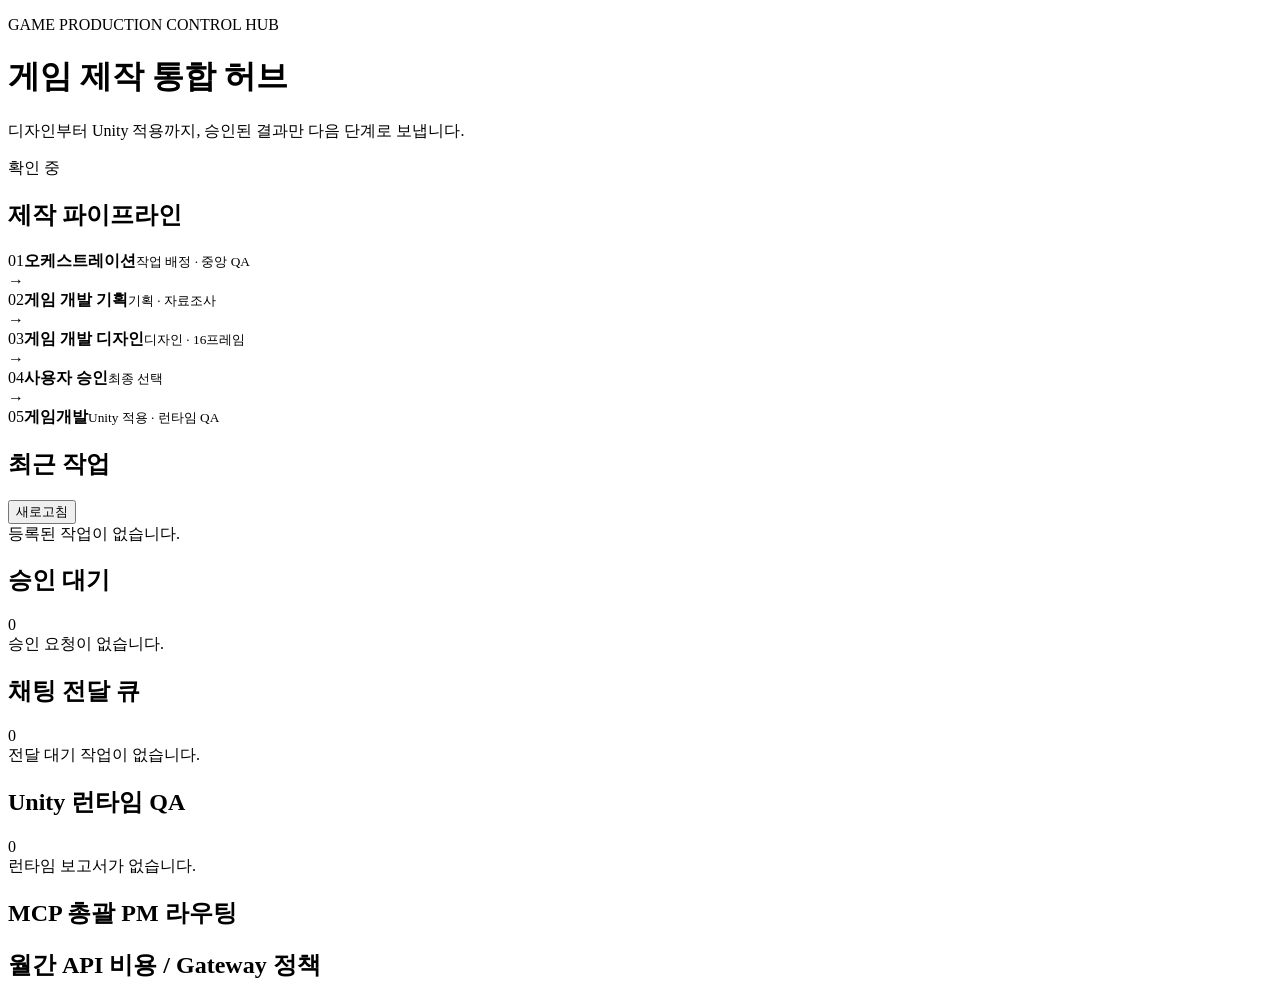
==== app/static/index.html @ a56f48a1 "document PM routing architecture" ====
<!doctype html>
<html lang="ko">
<head>
  <meta charset="utf-8">
  <meta name="viewport" content="width=device-width, initial-scale=1">
  <title>게임 제작 통합 허브</title>
  <link rel="stylesheet" href="/static/styles.css">
</head>
<body>
  <main>
    <header>
      <div>
        <p class="eyebrow">GAME PRODUCTION CONTROL HUB</p>
        <h1>게임 제작 통합 허브</h1>
        <p class="subtitle">디자인부터 Unity 적용까지, 승인된 결과만 다음 단계로 보냅니다.</p>
      </div>
      <span id="health" class="health">확인 중</span>
    </header>

    <section id="summary" class="summary"></section>

    <section class="pipeline panel">
      <h2>제작 파이프라인</h2>
      <div class="pipeline-row">
        <article><span>01</span><strong>오케스트레이션</strong><small>작업 배정 · 중앙 QA</small></article>
        <b>→</b>
        <article><span>02</span><strong>게임 개발 기획</strong><small>기획 · 자료조사</small></article>
        <b>→</b>
        <article><span>03</span><strong>게임 개발 디자인</strong><small>디자인 · 16프레임</small></article>
        <b>→</b>
        <article><span>04</span><strong>사용자 승인</strong><small>최종 선택</small></article>
        <b>→</b>
        <article><span>05</span><strong>게임개발</strong><small>Unity 적용 · 런타임 QA</small></article>
      </div>
      <div id="pipeline-status" class="pipeline-status"></div>
    </section>

    <div class="grid">
      <section class="panel">
        <div class="section-title"><h2>최근 작업</h2><button onclick="loadDashboard()">새로고침</button></div>
        <div id="tasks" class="list empty">등록된 작업이 없습니다.</div>
      </section>
      <section class="panel">
        <div class="section-title"><h2>승인 대기</h2><span id="approval-count" class="badge">0</span></div>
        <div id="approvals" class="list empty">승인 요청이 없습니다.</div>
      </section>
    </div>

    <div class="grid queue-grid">
      <section class="panel dispatch-panel">
        <div class="section-title"><h2>채팅 전달 큐</h2><span id="dispatch-count" class="badge">0</span></div>
        <div id="dispatches" class="list empty">전달 대기 작업이 없습니다.</div>
      </section>
      <section class="panel runtime-panel">
        <div class="section-title"><h2>Unity 런타임 QA</h2><span id="runtime-count" class="badge">0</span></div>
        <div id="runtime-reports" class="list empty">런타임 보고서가 없습니다.</div>
      </section>
    </div>

    <section class="panel pm-panel">
      <h2>MCP 총괄 PM 라우팅</h2>
      <div id="pm-routing" class="pm-routing"></div>
    </section>

    <section class="panel">
      <h2>월간 API 비용 / Gateway 정책</h2>
      <div id="costs" class="costs"></div>
      <div id="gateway" class="gateway-status"></div>
    </section>
  </main>
  <script src="/static/app.js"></script>
</body>
</html>
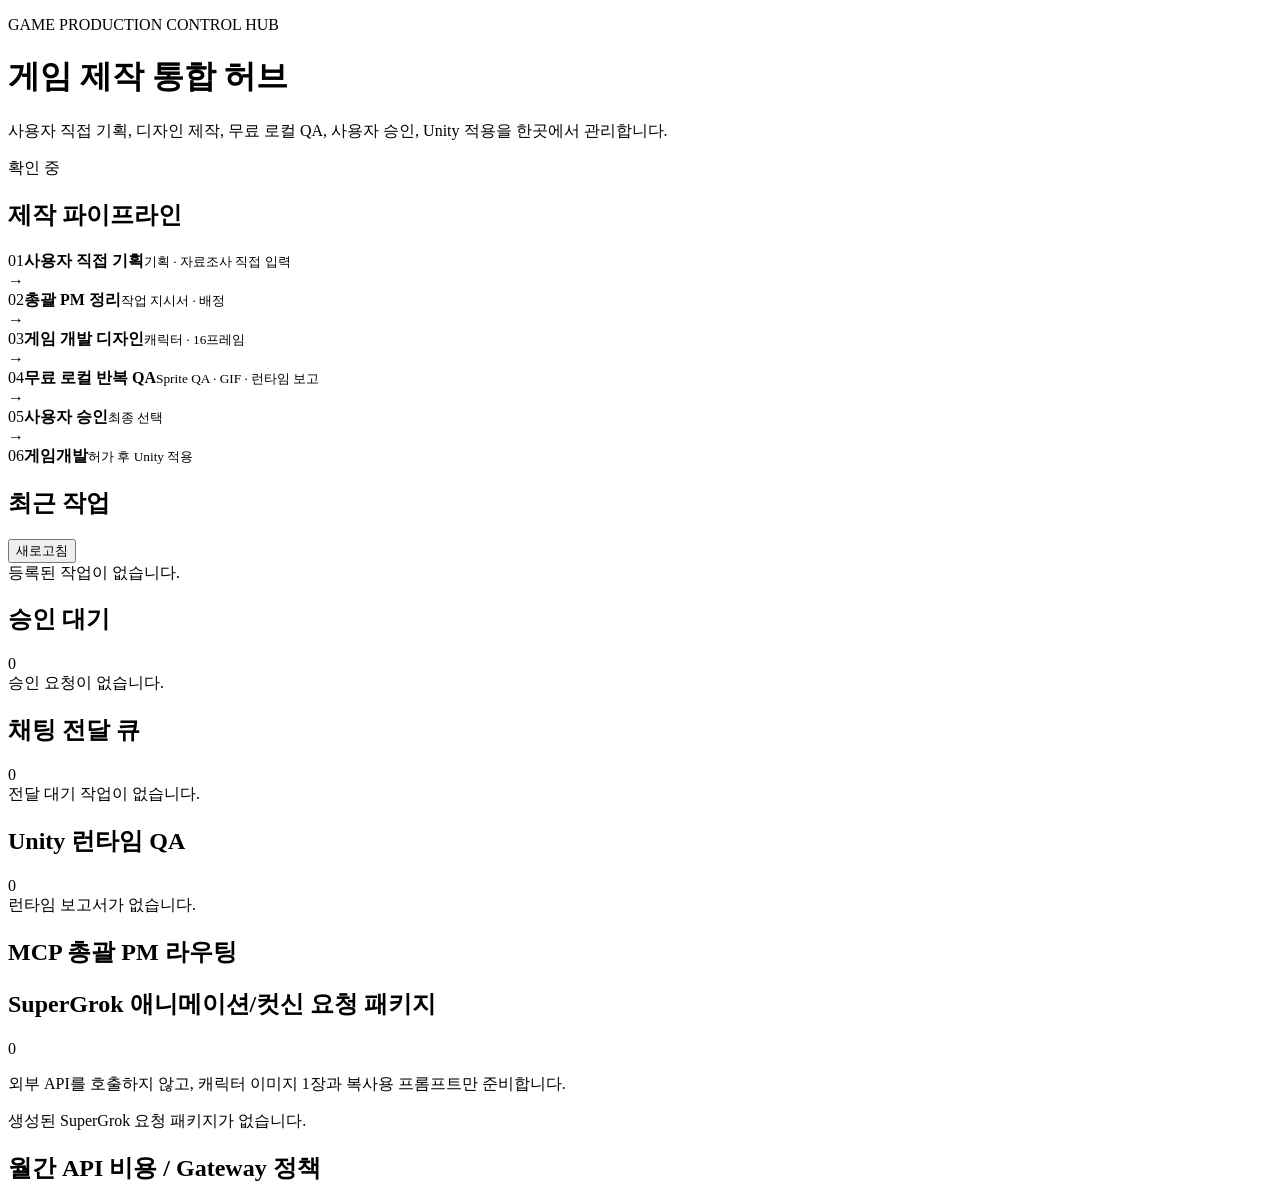
==== commit 4e5b0763: "Use user planning and local QA pipeline" ====
--- a/app/static/index.html
+++ b/app/static/index.html
@@ -12,7 +12,7 @@
       <div>
         <p class="eyebrow">GAME PRODUCTION CONTROL HUB</p>
         <h1>게임 제작 통합 허브</h1>
-        <p class="subtitle">디자인부터 Unity 적용까지, 승인된 결과만 다음 단계로 보냅니다.</p>
+        <p class="subtitle">사용자 직접 기획, 디자인 제작, 무료 로컬 QA, 사용자 승인, Unity 적용을 한곳에서 관리합니다.</p>
       </div>
       <span id="health" class="health">확인 중</span>
     </header>
@@ -22,15 +22,17 @@
     <section class="pipeline panel">
       <h2>제작 파이프라인</h2>
       <div class="pipeline-row">
-        <article><span>01</span><strong>오케스트레이션</strong><small>작업 배정 · 중앙 QA</small></article>
+        <article><span>01</span><strong>사용자 직접 기획</strong><small>기획 · 자료조사 직접 입력</small></article>
         <b>→</b>
-        <article><span>02</span><strong>게임 개발 기획</strong><small>기획 · 자료조사</small></article>
+        <article><span>02</span><strong>총괄 PM 정리</strong><small>작업 지시서 · 배정</small></article>
         <b>→</b>
-        <article><span>03</span><strong>게임 개발 디자인</strong><small>디자인 · 16프레임</small></article>
+        <article><span>03</span><strong>게임 개발 디자인</strong><small>캐릭터 · 16프레임</small></article>
         <b>→</b>
-        <article><span>04</span><strong>사용자 승인</strong><small>최종 선택</small></article>
+        <article><span>04</span><strong>무료 로컬 반복 QA</strong><small>Sprite QA · GIF · 런타임 보고</small></article>
         <b>→</b>
-        <article><span>05</span><strong>게임개발</strong><small>Unity 적용 · 런타임 QA</small></article>
+        <article><span>05</span><strong>사용자 승인</strong><small>최종 선택</small></article>
+        <b>→</b>
+        <article><span>06</span><strong>게임개발</strong><small>허가 후 Unity 적용</small></article>
       </div>
       <div id="pipeline-status" class="pipeline-status"></div>
     </section>
@@ -62,6 +64,12 @@
       <div id="pm-routing" class="pm-routing"></div>
     </section>
 
+    <section class="panel super-grok-panel">
+      <div class="section-title"><h2>SuperGrok 애니메이션/컷신 요청 패키지</h2><span id="super-grok-count" class="badge">0</span></div>
+      <p class="subtitle">외부 API를 호출하지 않고, 캐릭터 이미지 1장과 복사용 프롬프트만 준비합니다.</p>
+      <div id="super-grok-prompts" class="list empty">생성된 SuperGrok 요청 패키지가 없습니다.</div>
+    </section>
+
     <section class="panel">
       <h2>월간 API 비용 / Gateway 정책</h2>
       <div id="costs" class="costs"></div>
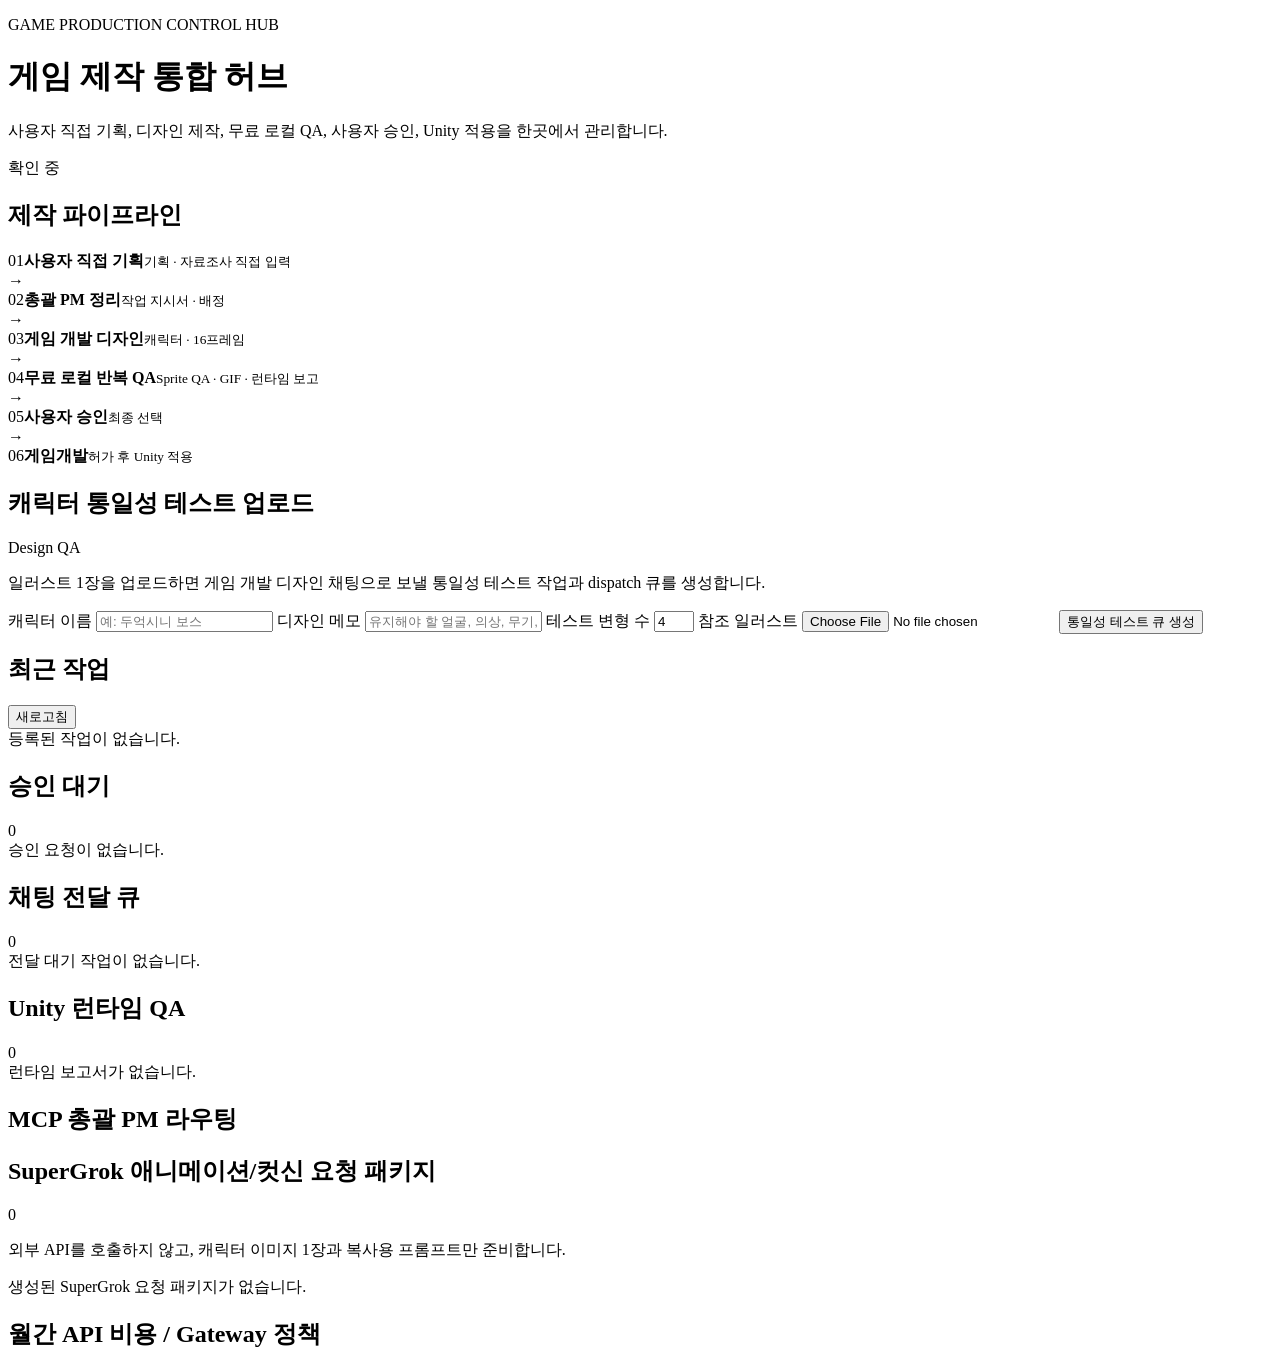
==== commit 0887b054: "Add character consistency upload workflow" ====
--- a/app/static/index.html
+++ b/app/static/index.html
@@ -35,6 +35,31 @@
         <article><span>06</span><strong>게임개발</strong><small>허가 후 Unity 적용</small></article>
       </div>
       <div id="pipeline-status" class="pipeline-status"></div>
+    </section>
+
+    <section class="panel consistency-panel">
+      <div class="section-title"><h2>캐릭터 통일성 테스트 업로드</h2><span class="badge">Design QA</span></div>
+      <p class="subtitle">일러스트 1장을 업로드하면 게임 개발 디자인 채팅으로 보낼 통일성 테스트 작업과 dispatch 큐를 생성합니다.</p>
+      <form id="character-consistency-form" class="upload-form">
+        <label>
+          캐릭터 이름
+          <input type="text" name="character_name" placeholder="예: 두억시니 보스" required>
+        </label>
+        <label>
+          디자인 메모
+          <input type="text" name="notes" placeholder="유지해야 할 얼굴, 의상, 무기, 색상 특징">
+        </label>
+        <label>
+          테스트 변형 수
+          <input type="number" name="variants" value="4" min="1" max="8">
+        </label>
+        <label>
+          참조 일러스트
+          <input type="file" name="file" accept="image/png,image/jpeg,image/webp" required>
+        </label>
+        <button type="submit">통일성 테스트 큐 생성</button>
+      </form>
+      <div id="character-consistency-result" class="upload-result"></div>
     </section>
 
     <div class="grid">
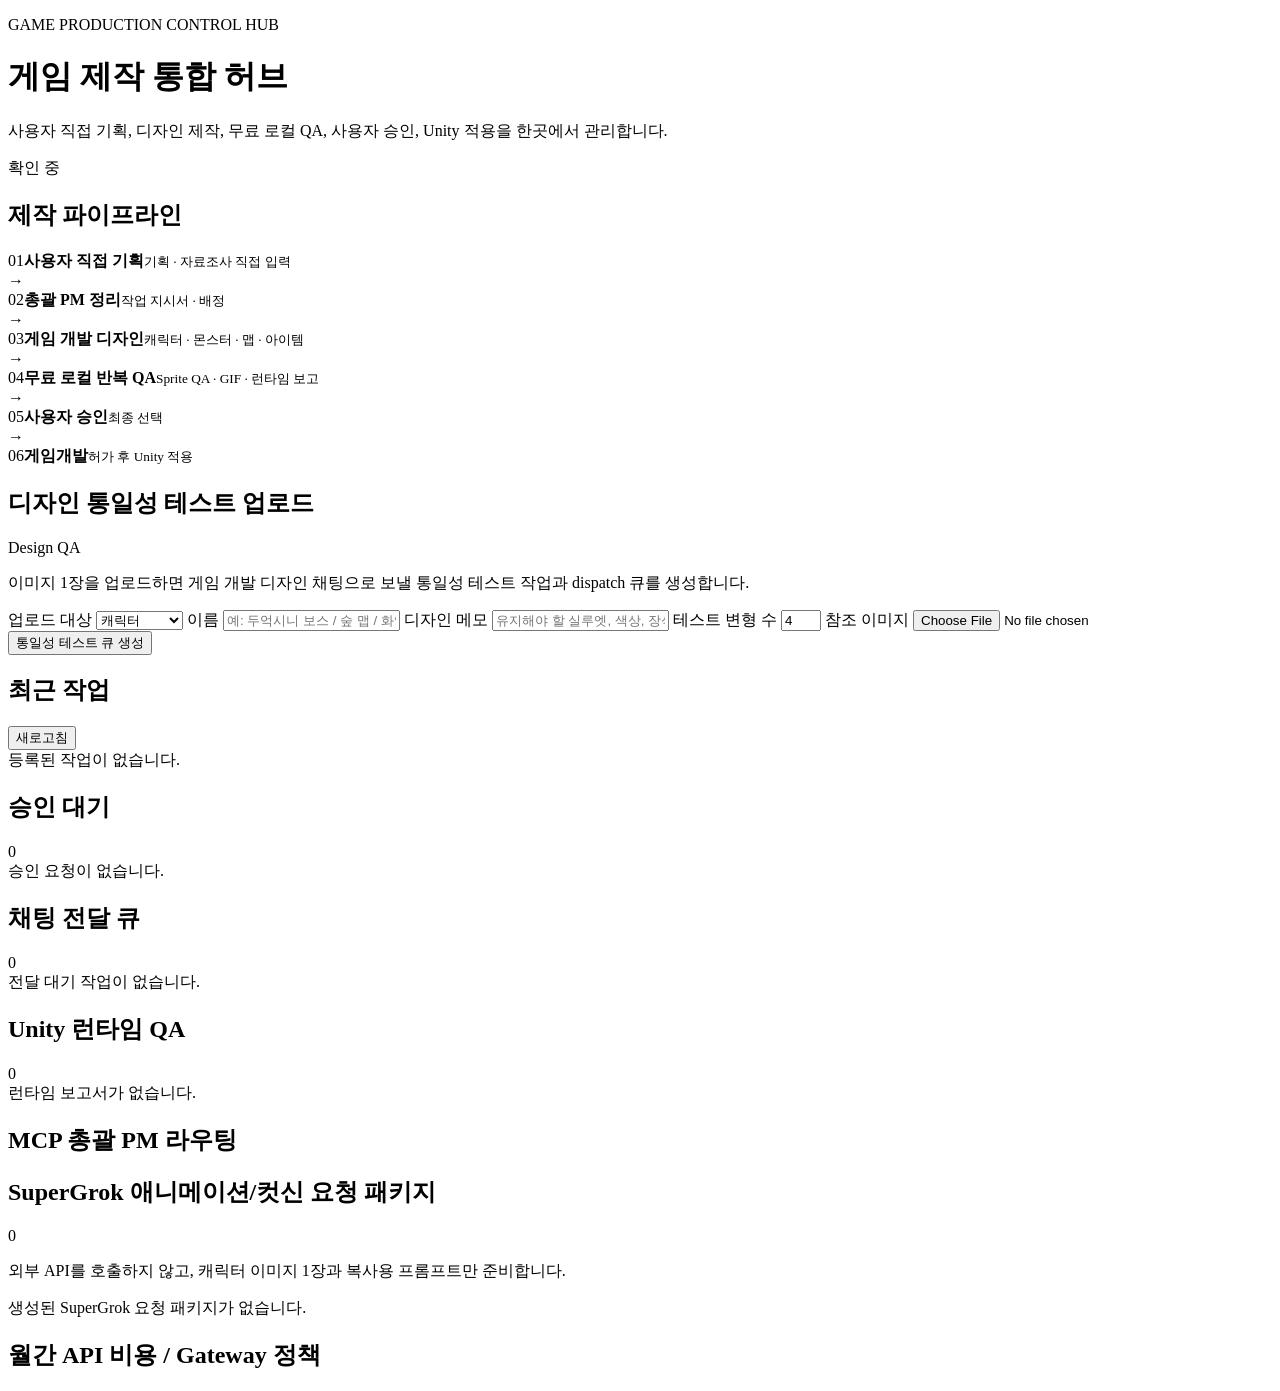
==== commit fe76a7c8: "Support consistency uploads for design assets" ====
--- a/app/static/index.html
+++ b/app/static/index.html
@@ -26,7 +26,7 @@
         <b>→</b>
         <article><span>02</span><strong>총괄 PM 정리</strong><small>작업 지시서 · 배정</small></article>
         <b>→</b>
-        <article><span>03</span><strong>게임 개발 디자인</strong><small>캐릭터 · 16프레임</small></article>
+        <article><span>03</span><strong>게임 개발 디자인</strong><small>캐릭터 · 몬스터 · 맵 · 아이템</small></article>
         <b>→</b>
         <article><span>04</span><strong>무료 로컬 반복 QA</strong><small>Sprite QA · GIF · 런타임 보고</small></article>
         <b>→</b>
@@ -38,23 +38,33 @@
     </section>
 
     <section class="panel consistency-panel">
-      <div class="section-title"><h2>캐릭터 통일성 테스트 업로드</h2><span class="badge">Design QA</span></div>
-      <p class="subtitle">일러스트 1장을 업로드하면 게임 개발 디자인 채팅으로 보낼 통일성 테스트 작업과 dispatch 큐를 생성합니다.</p>
+      <div class="section-title"><h2>디자인 통일성 테스트 업로드</h2><span class="badge">Design QA</span></div>
+      <p class="subtitle">이미지 1장을 업로드하면 게임 개발 디자인 채팅으로 보낼 통일성 테스트 작업과 dispatch 큐를 생성합니다.</p>
       <form id="character-consistency-form" class="upload-form">
         <label>
-          캐릭터 이름
-          <input type="text" name="character_name" placeholder="예: 두억시니 보스" required>
+          업로드 대상
+          <select name="asset_kind">
+            <option value="character">캐릭터</option>
+            <option value="monster">몬스터</option>
+            <option value="boss_monster">보스몬스터</option>
+            <option value="map">맵</option>
+            <option value="item">아이템</option>
+          </select>
+        </label>
+        <label>
+          이름
+          <input type="text" name="asset_name" placeholder="예: 두억시니 보스 / 숲 맵 / 화염 검" required>
         </label>
         <label>
           디자인 메모
-          <input type="text" name="notes" placeholder="유지해야 할 얼굴, 의상, 무기, 색상 특징">
+          <input type="text" name="notes" placeholder="유지해야 할 실루엣, 색상, 장식, 분위기">
         </label>
         <label>
           테스트 변형 수
           <input type="number" name="variants" value="4" min="1" max="8">
         </label>
         <label>
-          참조 일러스트
+          참조 이미지
           <input type="file" name="file" accept="image/png,image/jpeg,image/webp" required>
         </label>
         <button type="submit">통일성 테스트 큐 생성</button>
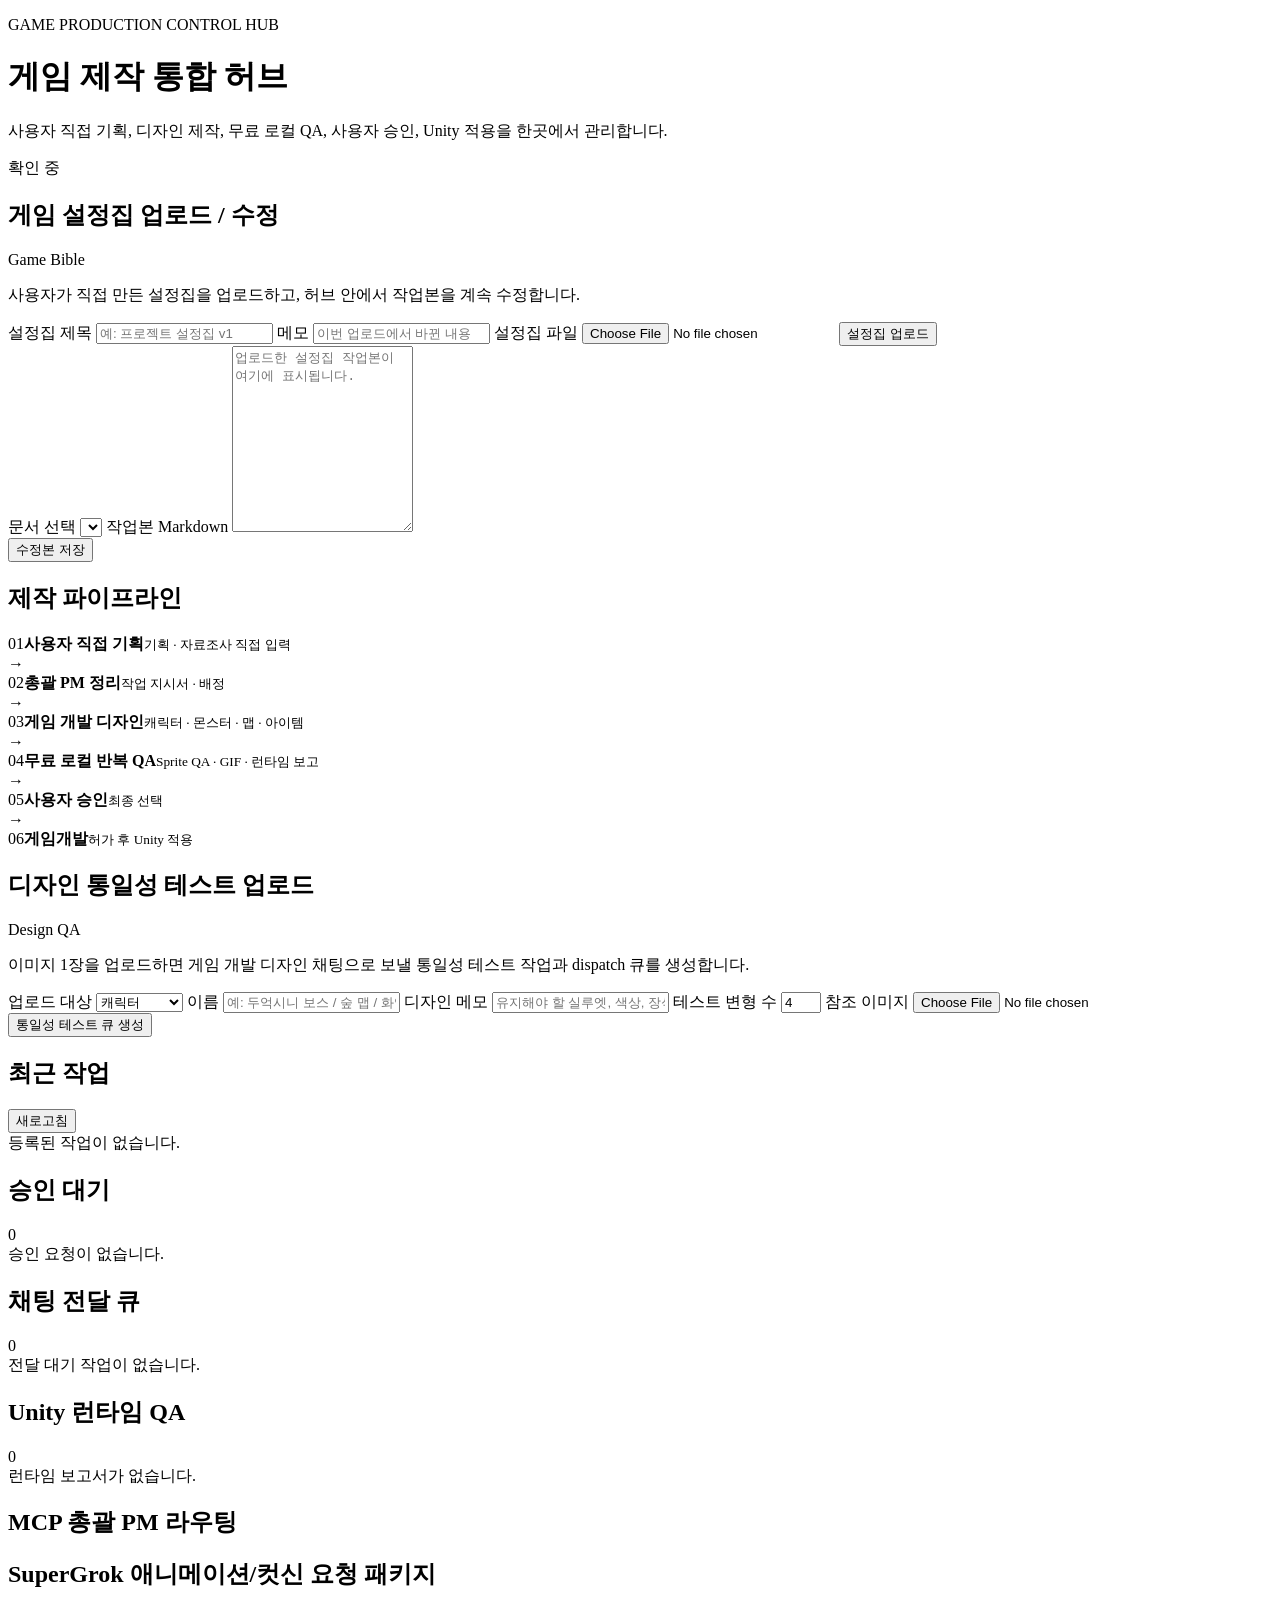
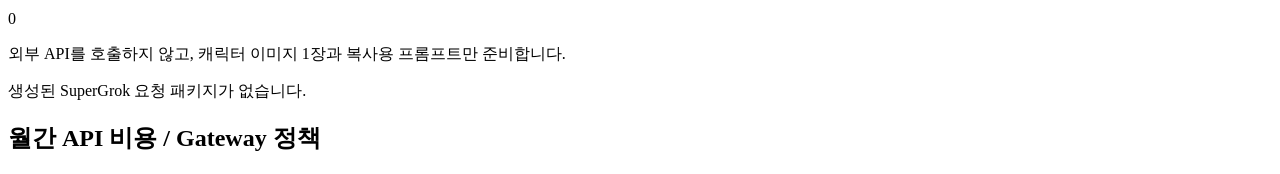
==== commit 220b5711: "Add editable game bible workflow" ====
--- a/app/static/index.html
+++ b/app/static/index.html
@@ -18,6 +18,40 @@
     </header>
 
     <section id="summary" class="summary"></section>
+
+    <section class="panel game-bible-panel">
+      <div class="section-title"><h2>게임 설정집 업로드 / 수정</h2><span class="badge">Game Bible</span></div>
+      <p class="subtitle">사용자가 직접 만든 설정집을 업로드하고, 허브 안에서 작업본을 계속 수정합니다.</p>
+      <form id="game-bible-upload-form" class="upload-form">
+        <label>
+          설정집 제목
+          <input type="text" name="title" placeholder="예: 프로젝트 설정집 v1" required>
+        </label>
+        <label>
+          메모
+          <input type="text" name="notes" placeholder="이번 업로드에서 바뀐 내용">
+        </label>
+        <label>
+          설정집 파일
+          <input type="file" name="file" accept=".md,.txt,.json,.yaml,.yml,.pdf,.docx" required>
+        </label>
+        <button type="submit">설정집 업로드</button>
+      </form>
+      <div class="bible-editor">
+        <label>
+          문서 선택
+          <select id="game-bible-select"></select>
+        </label>
+        <label>
+          작업본 Markdown
+          <textarea id="game-bible-content" rows="12" placeholder="업로드한 설정집 작업본이 여기에 표시됩니다."></textarea>
+        </label>
+        <div class="editor-actions">
+          <button id="game-bible-save" type="button">수정본 저장</button>
+          <span id="game-bible-status" class="subtitle"></span>
+        </div>
+      </div>
+    </section>
 
     <section class="pipeline panel">
       <h2>제작 파이프라인</h2>
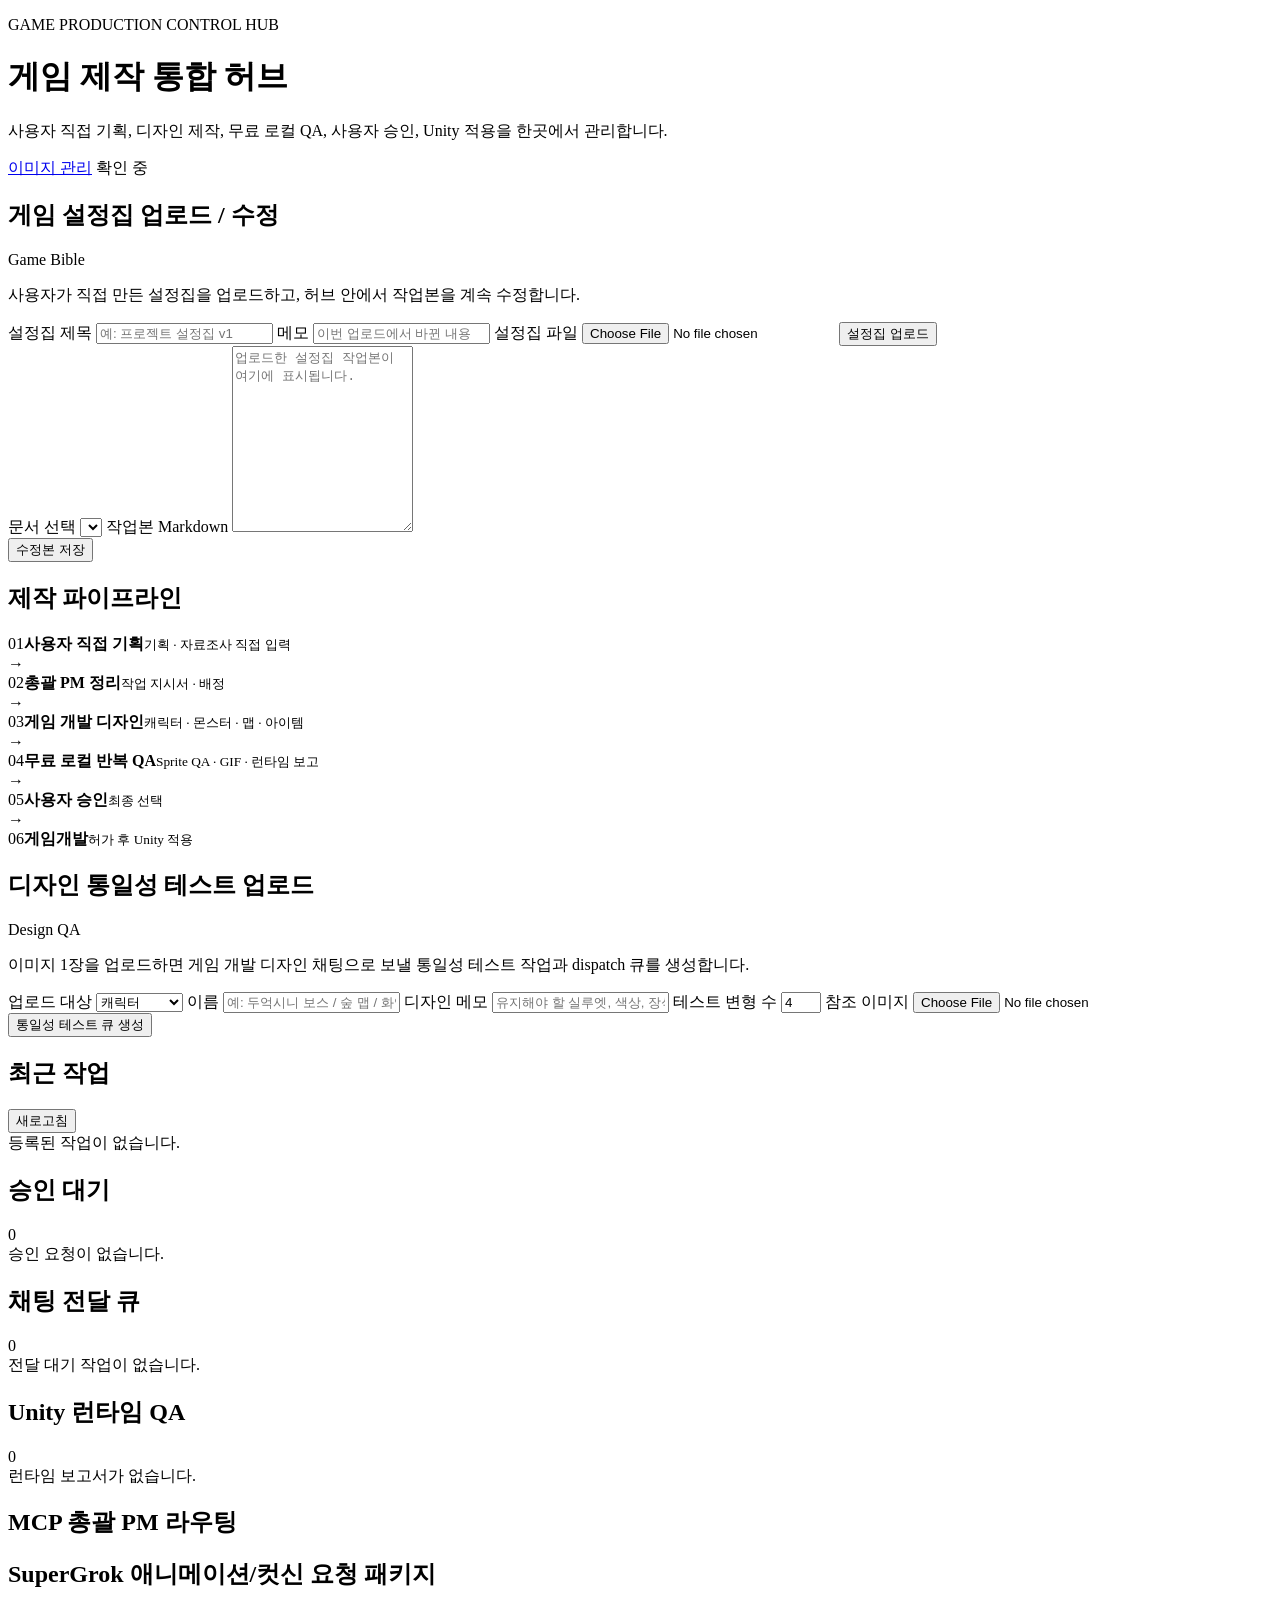
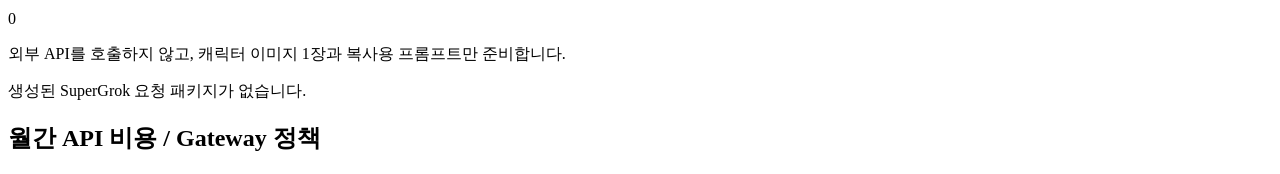
==== commit abbcde86: "Add dedicated image asset library" ====
--- a/app/static/index.html
+++ b/app/static/index.html
@@ -14,7 +14,10 @@
         <h1>게임 제작 통합 허브</h1>
         <p class="subtitle">사용자 직접 기획, 디자인 제작, 무료 로컬 QA, 사용자 승인, Unity 적용을 한곳에서 관리합니다.</p>
       </div>
-      <span id="health" class="health">확인 중</span>
+      <div class="header-actions">
+        <a class="nav-link" href="/images">이미지 관리</a>
+        <span id="health" class="health">확인 중</span>
+      </div>
     </header>
 
     <section id="summary" class="summary"></section>
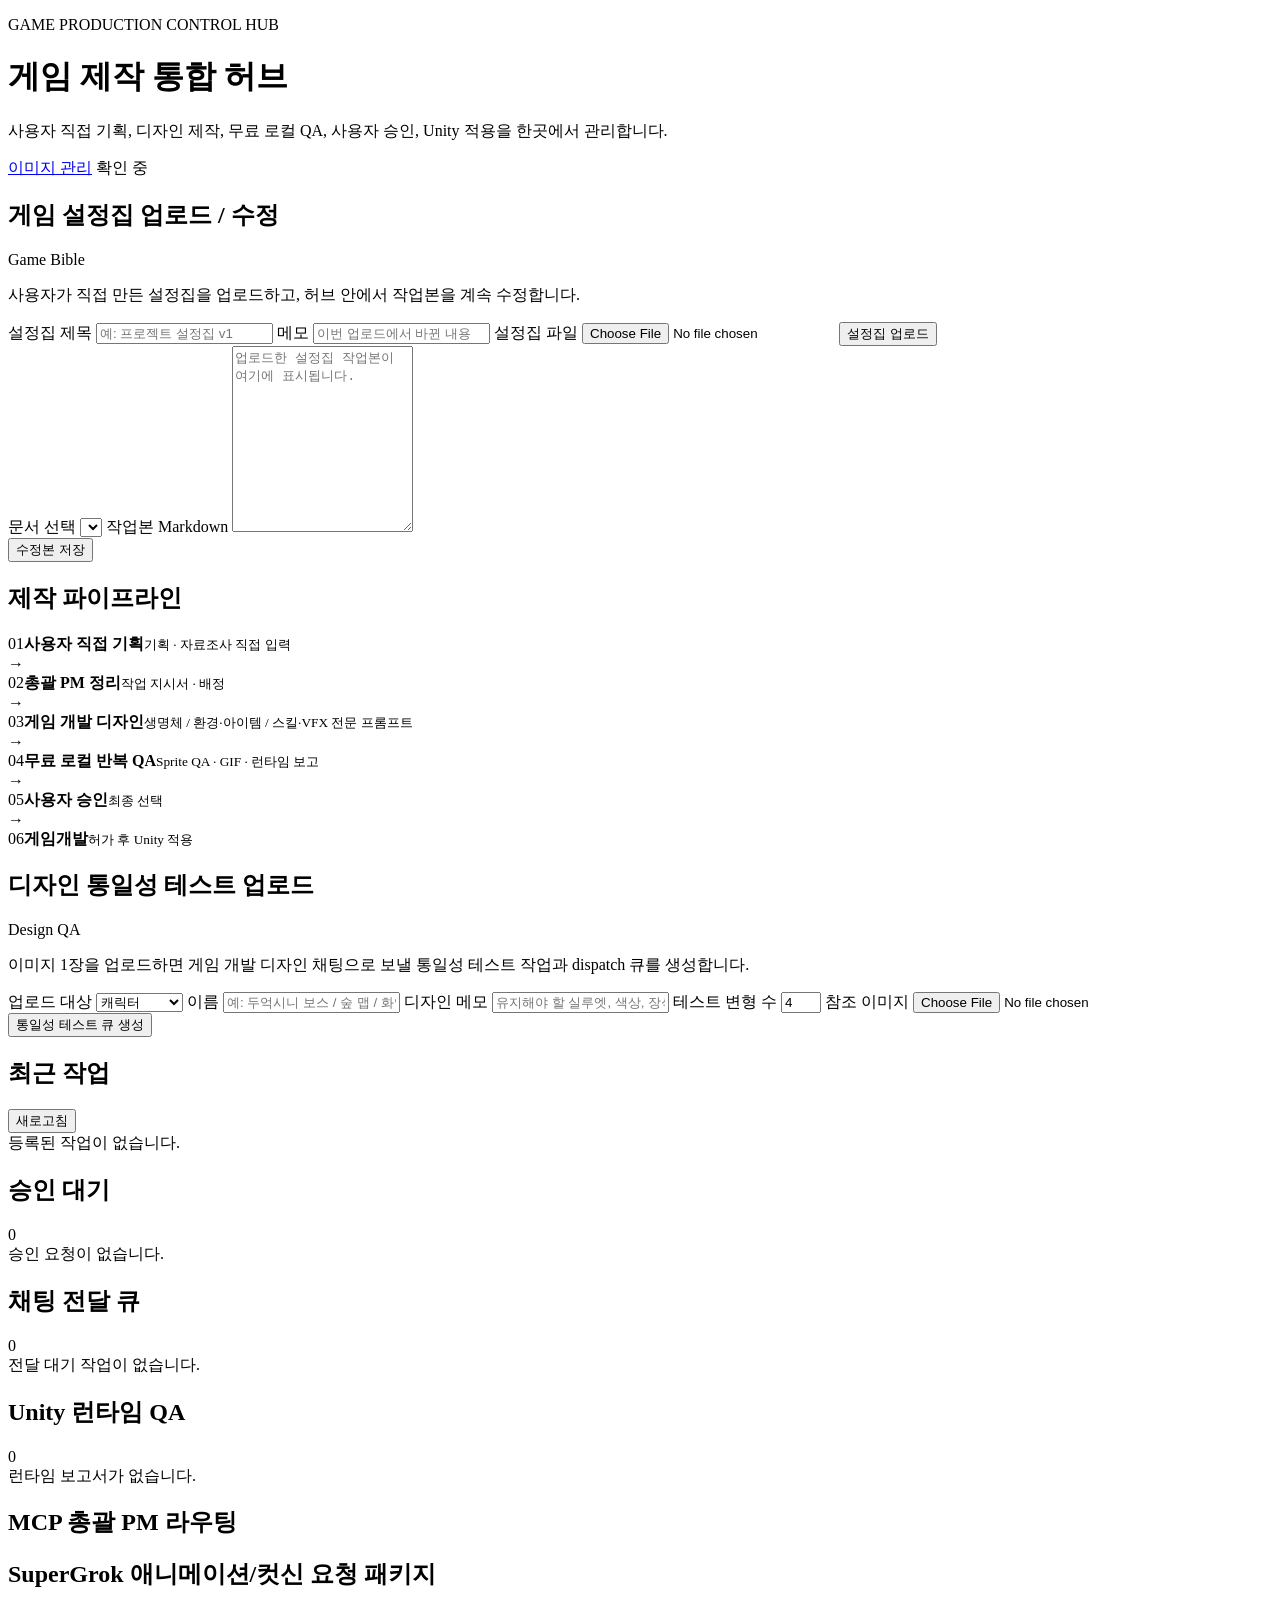
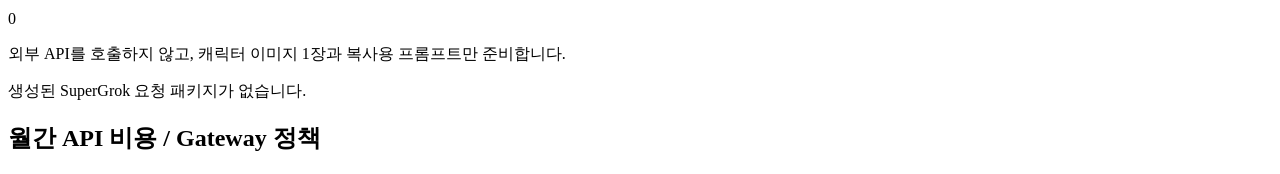
==== commit 30cf7b9b: "Split design handoffs into specialized profiles" ====
--- a/app/static/index.html
+++ b/app/static/index.html
@@ -4,7 +4,7 @@
   <meta charset="utf-8">
   <meta name="viewport" content="width=device-width, initial-scale=1">
   <title>게임 제작 통합 허브</title>
-  <link rel="stylesheet" href="/static/styles.css">
+  <link rel="stylesheet" href="/static/styles.css?v=20260630-design-profiles">
 </head>
 <body>
   <main>
@@ -63,7 +63,7 @@
         <b>→</b>
         <article><span>02</span><strong>총괄 PM 정리</strong><small>작업 지시서 · 배정</small></article>
         <b>→</b>
-        <article><span>03</span><strong>게임 개발 디자인</strong><small>캐릭터 · 몬스터 · 맵 · 아이템</small></article>
+        <article><span>03</span><strong>게임 개발 디자인</strong><small>생명체 / 환경·아이템 / 스킬·VFX 전문 프롬프트</small></article>
         <b>→</b>
         <article><span>04</span><strong>무료 로컬 반복 QA</strong><small>Sprite QA · GIF · 런타임 보고</small></article>
         <b>→</b>
@@ -148,6 +148,6 @@
       <div id="gateway" class="gateway-status"></div>
     </section>
   </main>
-  <script src="/static/app.js"></script>
+  <script src="/static/app.js?v=20260630-design-profiles"></script>
 </body>
 </html>
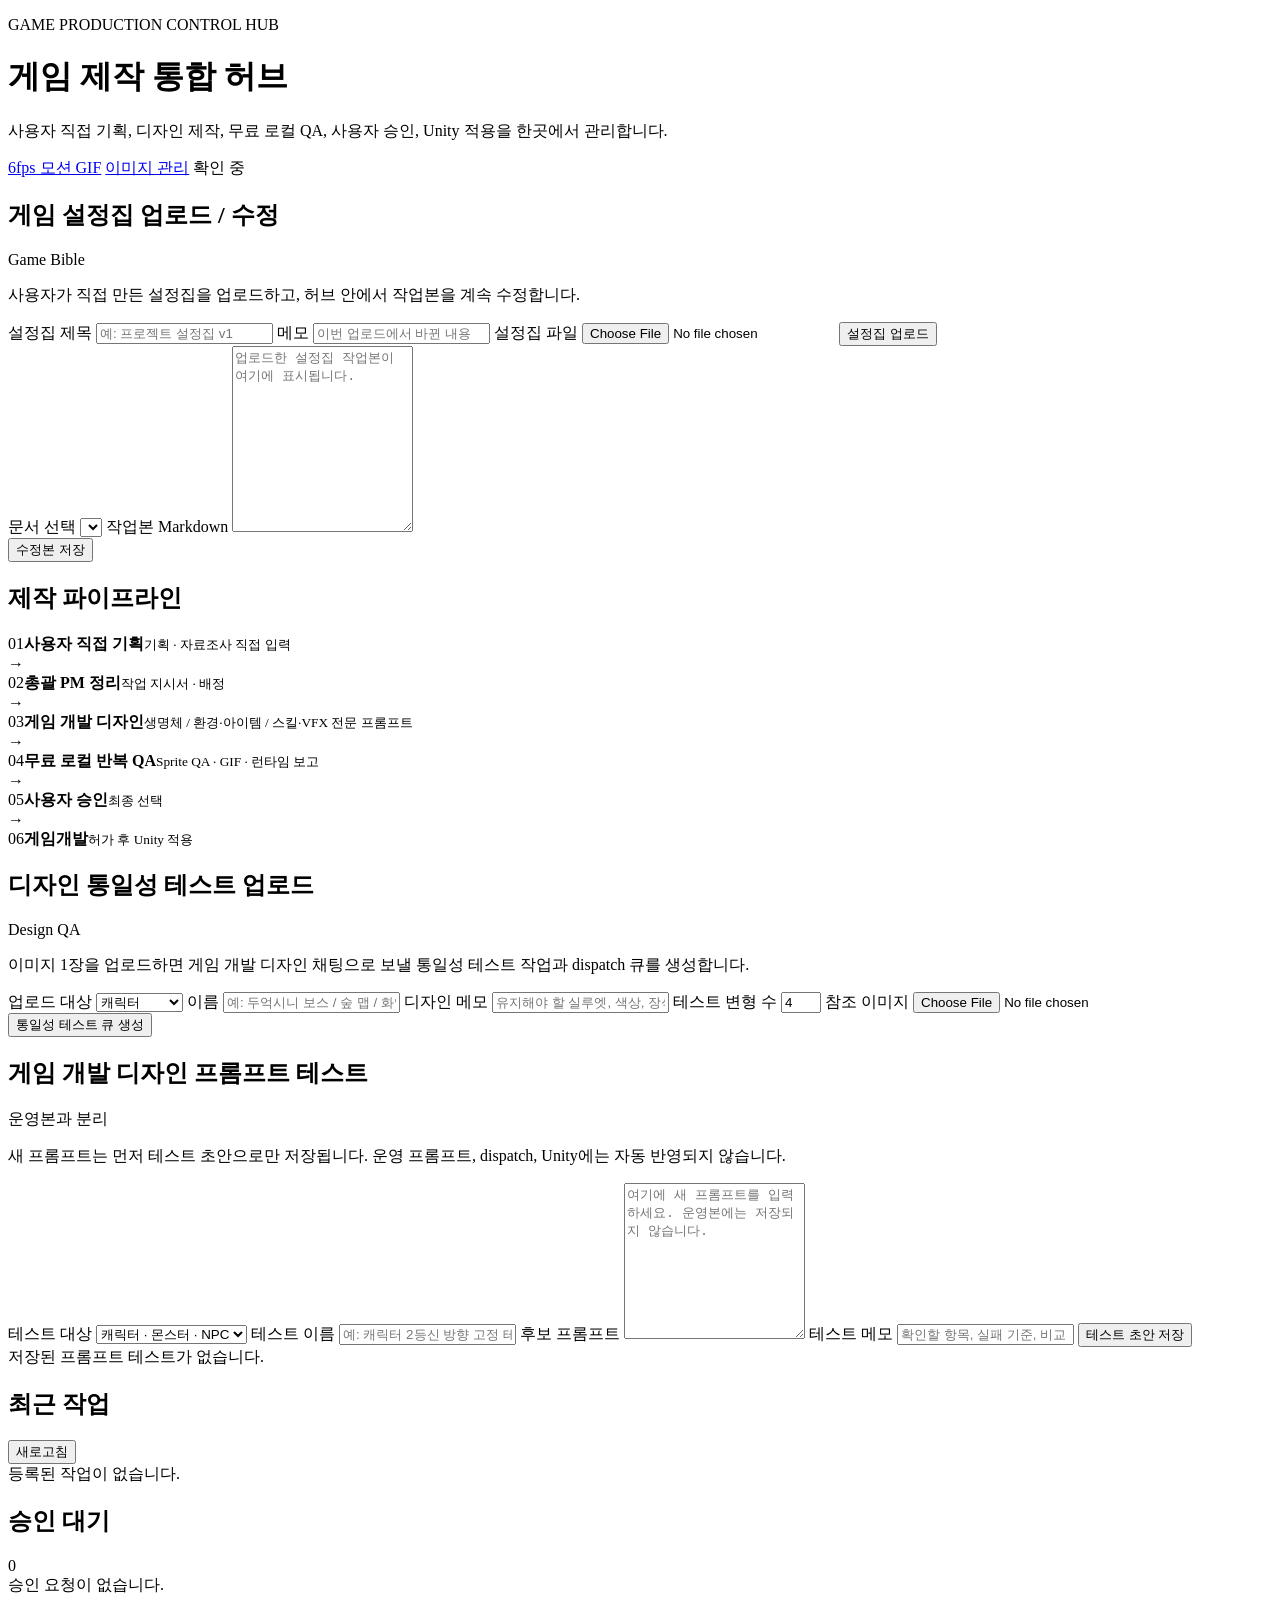
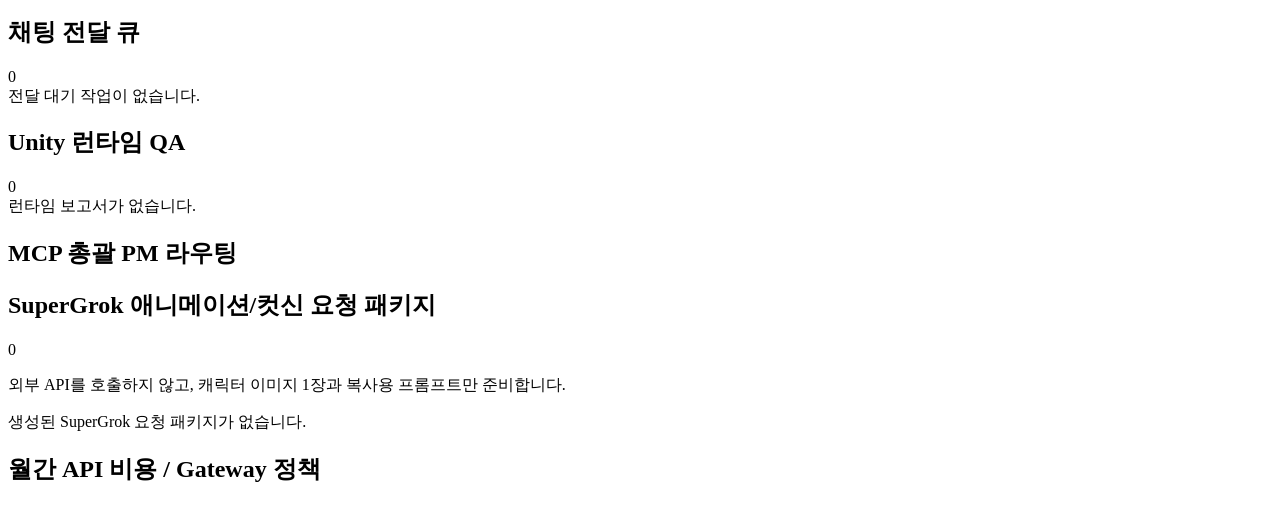
==== commit 9dd18319: "Document MCP automation pipeline and add asset workflow outputs" ====
--- a/app/static/index.html
+++ b/app/static/index.html
@@ -4,7 +4,7 @@
   <meta charset="utf-8">
   <meta name="viewport" content="width=device-width, initial-scale=1">
   <title>게임 제작 통합 허브</title>
-  <link rel="stylesheet" href="/static/styles.css?v=20260630-design-profiles">
+  <link rel="stylesheet" href="/static/styles.css?v=20260630-prompt-tests">
 </head>
 <body>
   <main>
@@ -15,6 +15,7 @@
         <p class="subtitle">사용자 직접 기획, 디자인 제작, 무료 로컬 QA, 사용자 승인, Unity 적용을 한곳에서 관리합니다.</p>
       </div>
       <div class="header-actions">
+        <a class="nav-link" href="/motion-gifs">6fps 모션 GIF</a>
         <a class="nav-link" href="/images">이미지 관리</a>
         <span id="health" class="health">확인 중</span>
       </div>
@@ -109,6 +110,36 @@
       <div id="character-consistency-result" class="upload-result"></div>
     </section>
 
+    <section class="panel prompt-test-panel">
+      <div class="section-title"><h2>게임 개발 디자인 프롬프트 테스트</h2><span class="badge">운영본과 분리</span></div>
+      <p class="subtitle">새 프롬프트는 먼저 테스트 초안으로만 저장됩니다. 운영 프롬프트, dispatch, Unity에는 자동 반영되지 않습니다.</p>
+      <form id="prompt-test-form" class="prompt-test-form">
+        <label>
+          테스트 대상
+          <select name="design_profile_id">
+            <option value="entity_design">캐릭터 · 몬스터 · NPC</option>
+            <option value="world_item_design">맵 · 배경화면 · 아이템</option>
+            <option value="skill_vfx_design">스킬 이펙트 · 스킬</option>
+          </select>
+        </label>
+        <label>
+          테스트 이름
+          <input name="title" type="text" placeholder="예: 캐릭터 2등신 방향 고정 테스트 001" required>
+        </label>
+        <label class="prompt-test-wide">
+          후보 프롬프트
+          <textarea name="candidate_prompt" rows="10" placeholder="여기에 새 프롬프트를 입력하세요. 운영본에는 저장되지 않습니다." required></textarea>
+        </label>
+        <label class="prompt-test-wide">
+          테스트 메모
+          <input name="notes" type="text" placeholder="확인할 항목, 실패 기준, 비교 목적">
+        </label>
+        <button type="submit">테스트 초안 저장</button>
+        <span id="prompt-test-status" class="subtitle"></span>
+      </form>
+      <div id="prompt-tests" class="list empty">저장된 프롬프트 테스트가 없습니다.</div>
+    </section>
+
     <div class="grid">
       <section class="panel">
         <div class="section-title"><h2>최근 작업</h2><button onclick="loadDashboard()">새로고침</button></div>
@@ -148,6 +179,6 @@
       <div id="gateway" class="gateway-status"></div>
     </section>
   </main>
-  <script src="/static/app.js?v=20260630-design-profiles"></script>
+  <script src="/static/app.js?v=20260630-prompt-tests"></script>
 </body>
 </html>
